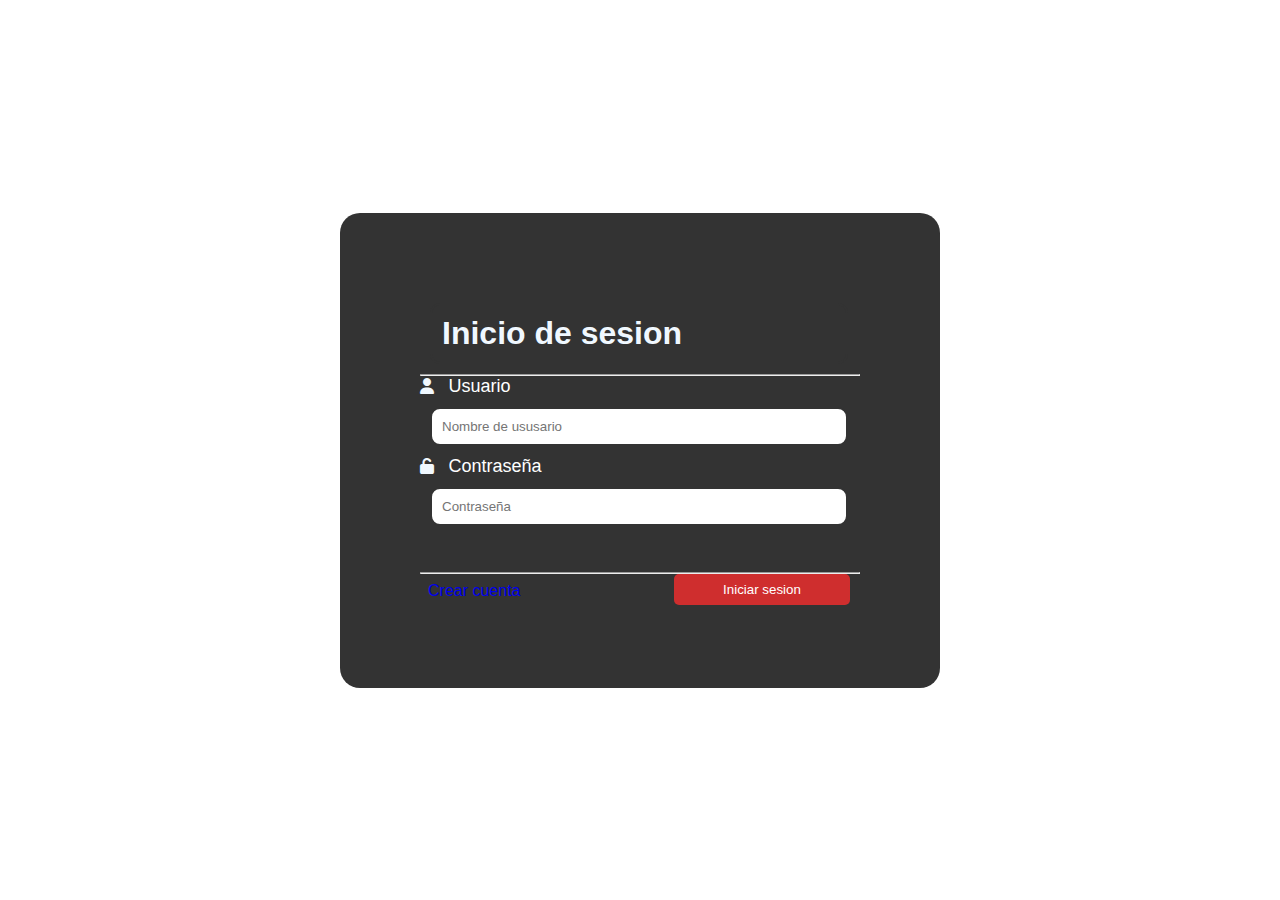
==== InicioDeSesion.html @ 6d01c580 "Add files via upload" ====
<!DOCTYPE html>
<html lang="en">
<head>
    <meta charset="UTF-8">
    <meta name="viewport" content="width=device-width, initial-scale=1.0">
    <link rel="stylesheet" href="https://cdn.jsdelivr.net/npm/bootstrap@5.3.2/dist/css/bootstrap.min.css" integrity="sha384-T3c6CoIi6uLrA9TneNEoa7RxnatzjcDSCmG1MXxSR1GAsXEV/Dwwykc2MPK8M2HN" crossorigin="anonymous">
    <link rel="stylesheet" href="style.css">
    <link rel="stylesheet" href="https://cdnjs.cloudflare.com/ajax/libs/font-awesome/6.5.1/css/all.min.css">
    <title>PAGINA</title>
</head>
<body>
    <form action="index.html" method="POST">
        <h1>Inicio de sesion</h1>
        <hr>
        <i class="fa-solid fa-user"></i>
        <label>Usuario</label>
        <input type="text" name="Usuario" placeholder="Nombre de ususario">

        <i class="fa-solid fa-unlock"></i>
        <label>Contraseña</label>
        <input type="password" id="password" name="password" type="text" name="Contraseña" placeholder="Contraseña"> <br><br>
    <hr>    
        <button type="submit">Iniciar sesion</button>
        <a href="Registro.html">Crear cuenta</a>
    </form>
</body>
</html>
---- style.css ----
*{
    padding:0;
    margin: 0;
    box-sizing: border-box;
    text-decoration: none;
    list-style: none;
    font-family: Arial, sans-serif;
}
body{
    background-color: white;
    display: flex;
    justify-content:center;
    align-items:center;
    height: 100vh;
    flex-direction: column;
}

form{
    width: 600px;
    border: 2px solid #333;
    padding: 5rem;
    background-color: #333;
    border: none;
    border-radius:20px;
    color:aliceblue;
}
h1{
    display: block;
    border:2px solid #333;
    width: 95%;
    padding:10px;
    margin: 10px;
    border-radius:10px;
}

label{
    color:white;
    font-size:18px;
    padding: 10px;
    font-weight:300;
}

input{
    display:block;
    border: 2px solid #333;
    width: 95%;
    padding: 10px;
    margin:10px ;
    border-radius: 10px;
}

button{
    float:right;
    background-color:#cf2e2e;
    padding: .5rem;
    color: white;
    border:none;
    width:40%;
    border-radius: 5px;
    margin-right: 10px;
}

button:hover{
    background-color:white;
    color:#333;
}

a{
    float: left;
    margin: left 10px;
    padding: .5rem;
    text-decoration: none;
}

a:hover{
    color: white;
}



.menu{
    position:absolute;
    top:10px;
    left:0;
    right:0;
    display: flex;
    align-items: center;
    justify-content:space-between;
}

.logo{
    font-size:25px;
    color:#fff;
    text-transform: uppercase;
    font-weight:bold;
}

.menu .navbar ul li{
    position: relative;
    float:left;
}

.menu .navbar ul li a{
    font-size:18px;
    padding: 20px;
    color:aquamarine;
    display: block;
    font-weight: bold;
}

.menu .navbar ul li a:hover{
    color: white;
}
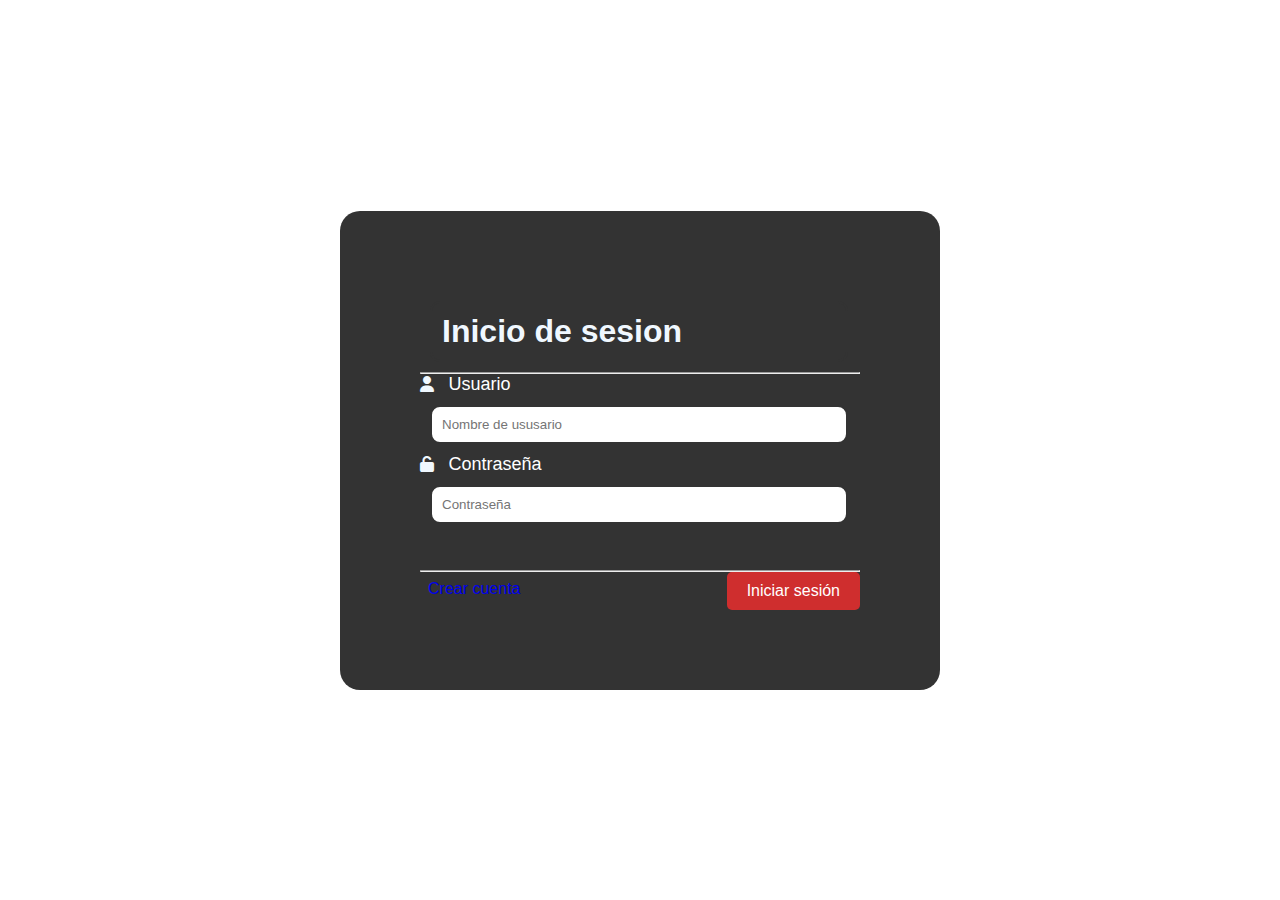
==== commit ac1b7934: "commit desarrollo" ====
--- a/InicioDeSesion.html
+++ b/InicioDeSesion.html
@@ -1,27 +1,27 @@
-<!DOCTYPE html>
-<html lang="en">
-<head>
-    <meta charset="UTF-8">
-    <meta name="viewport" content="width=device-width, initial-scale=1.0">
-    <link rel="stylesheet" href="https://cdn.jsdelivr.net/npm/bootstrap@5.3.2/dist/css/bootstrap.min.css" integrity="sha384-T3c6CoIi6uLrA9TneNEoa7RxnatzjcDSCmG1MXxSR1GAsXEV/Dwwykc2MPK8M2HN" crossorigin="anonymous">
-    <link rel="stylesheet" href="style.css">
-    <link rel="stylesheet" href="https://cdnjs.cloudflare.com/ajax/libs/font-awesome/6.5.1/css/all.min.css">
-    <title>PAGINA</title>
-</head>
-<body>
-    <form action="index.html" method="POST">
-        <h1>Inicio de sesion</h1>
-        <hr>
-        <i class="fa-solid fa-user"></i>
-        <label>Usuario</label>
-        <input type="text" name="Usuario" placeholder="Nombre de ususario">
-
-        <i class="fa-solid fa-unlock"></i>
-        <label>Contraseña</label>
-        <input type="password" id="password" name="password" type="text" name="Contraseña" placeholder="Contraseña"> <br><br>
-    <hr>    
-        <button type="submit">Iniciar sesion</button>
-        <a href="Registro.html">Crear cuenta</a>
-    </form>
-</body>
+<!DOCTYPE html>
+<html lang="en">
+<head>
+    <meta charset="UTF-8">
+    <meta name="viewport" content="width=device-width, initial-scale=1.0">
+    <link rel="stylesheet" href="https://cdn.jsdelivr.net/npm/bootstrap@5.3.2/dist/css/bootstrap.min.css" integrity="sha384-T3c6CoIi6uLrA9TneNEoa7RxnatzjcDSCmG1MXxSR1GAsXEV/Dwwykc2MPK8M2HN" crossorigin="anonymous">
+    <link rel="stylesheet" href="style.css">
+    <link rel="stylesheet" href="https://cdnjs.cloudflare.com/ajax/libs/font-awesome/6.5.1/css/all.min.css">
+    <title>PAGINA</title>
+</head>
+<body>
+    <form action="index.html" method="POST">
+        <h1>Inicio de sesion</h1>
+        <hr>
+        <i class="fa-solid fa-user"></i>
+        <label>Usuario</label>
+        <input type="text" name="Usuario" placeholder="Nombre de ususario">
+
+        <i class="fa-solid fa-unlock"></i>
+        <label>Contraseña</label>
+        <input type="password" id="password" name="password" type="text" name="Contraseña" placeholder="Contraseña"> <br><br>
+    <hr>    
+        <a href="buscar_palabra.html" class="login-button">Iniciar sesión</a>
+        <a href="Registro.html">Crear cuenta</a>
+    </form>
+</body>
 </html>--- a/style.css
+++ b/style.css
@@ -1,117 +1,161 @@
-
-*{
-    padding:0;
-    margin: 0;
-    box-sizing: border-box;
-    text-decoration: none;
-    list-style: none;
-    font-family: Arial, sans-serif;
-}
-body{
-    background-color: white;
-    display: flex;
-    justify-content:center;
-    align-items:center;
-    height: 100vh;
-    flex-direction: column;
-}
-
-form{
-    width: 600px;
-    border: 2px solid #333;
-    padding: 5rem;
-    background-color: #333;
-    border: none;
-    border-radius:20px;
-    color:aliceblue;
-}
-h1{
-    display: block;
-    border:2px solid #333;
-    width: 95%;
-    padding:10px;
-    margin: 10px;
-    border-radius:10px;
-}
-
-label{
-    color:white;
-    font-size:18px;
-    padding: 10px;
-    font-weight:300;
-}
-
-input{
-    display:block;
-    border: 2px solid #333;
-    width: 95%;
-    padding: 10px;
-    margin:10px ;
-    border-radius: 10px;
-}
-
-button{
-    float:right;
-    background-color:#cf2e2e;
-    padding: .5rem;
-    color: white;
-    border:none;
-    width:40%;
-    border-radius: 5px;
-    margin-right: 10px;
-}
-
-button:hover{
-    background-color:white;
-    color:#333;
-}
-
-a{
-    float: left;
-    margin: left 10px;
-    padding: .5rem;
-    text-decoration: none;
-}
-
-a:hover{
-    color: white;
-}
-
-
-
-.menu{
-    position:absolute;
-    top:10px;
-    left:0;
-    right:0;
-    display: flex;
-    align-items: center;
-    justify-content:space-between;
-}
-
-.logo{
-    font-size:25px;
-    color:#fff;
-    text-transform: uppercase;
-    font-weight:bold;
-}
-
-.menu .navbar ul li{
-    position: relative;
-    float:left;
-}
-
-.menu .navbar ul li a{
-    font-size:18px;
-    padding: 20px;
-    color:aquamarine;
-    display: block;
-    font-weight: bold;
-}
-
-.menu .navbar ul li a:hover{
-    color: white;
-}
-
-
-
+*{
+    padding:0;
+    margin: 0;
+    box-sizing: border-box;
+    text-decoration: none;
+    list-style: none;
+    font-family: Arial, sans-serif;
+}
+body{
+    background-color: white;
+    display: flex;
+    justify-content:center;
+    align-items:center;
+    height: 100vh;
+    flex-direction: column;
+}
+
+form{
+    width: 600px;
+    border: 2px solid #333;
+    padding: 5rem;
+    background-color: #333;
+    border: none;
+    border-radius:20px;
+    color:aliceblue;
+}
+h1{
+    display: block;
+    border:2px solid #333;
+    width: 95%;
+    padding:10px;
+    margin: 10px;
+    border-radius:10px;
+}
+
+label{
+    color:white;
+    font-size:18px;
+    padding: 10px;
+    font-weight:300;
+}
+
+input{
+    display:block;
+    border: 2px solid #333;
+    width: 95%;
+    padding: 10px;
+    margin:10px ;
+    border-radius: 10px;
+}
+
+button{
+    float:center;
+    background-color:#cf2e2e;
+    padding: .5rem;
+    color: white;
+    border:none;
+    width:40%;
+    border-radius: 5px;
+    margin-right: 10px;
+    
+}
+
+button:hover{
+    background-color:white;
+    color:#333;
+    
+}
+
+a{
+    float: left;
+    margin: left 10px;
+    padding: .5rem;
+    text-decoration: none;
+}
+
+a:hover{
+    color: white;
+}
+
+
+
+.menu{
+    position:absolute;
+    top:10px;
+    left:0;
+    right:0;
+    display: flex;
+    align-items: center;
+    justify-content:space-between;
+}
+
+.logo{
+    font-size:25px;
+    color:#fff;
+    text-transform: uppercase;
+    font-weight:bold;
+}
+
+.menu .navbar ul li{
+    position: relative;
+    float:left;
+}
+
+.menu .navbar ul li a{
+    font-size:18px;
+    padding: 20px;
+    color:aquamarine;
+    display: block;
+    font-weight: bold;
+}
+
+.menu .navbar ul li a:hover{
+    color: white;
+}
+
+.login-button {
+    display: inline-block;
+    padding: 10px 20px;
+    background-color: #cf2e2e;
+    color: #fff;
+    text-decoration: none;
+    border-radius: 5px;
+    transition: background-color 0.3s ease;
+    float: right;
+
+}
+
+
+.login-button:hover {
+    background-color:white;
+    color:#333;
+}
+
+.form-container {
+    display: flex;
+    flex-direction: column;
+    align-items: center;
+    justify-content: center;
+    height: 100vh;
+}
+
+.button-crear {
+    display: inline-block;
+    padding: 10px 20px;
+    background-color: #cf2e2e;
+    color: #fff;
+    text-decoration: none;
+    border-radius: 5px;
+    transition: background-color 0.3s ease;
+    position: relative;
+    top: 5px; 
+    left: 150px;
+
+}
+
+
+.button-crear:hover {
+    background-color:white;
+    color:#333;
+}